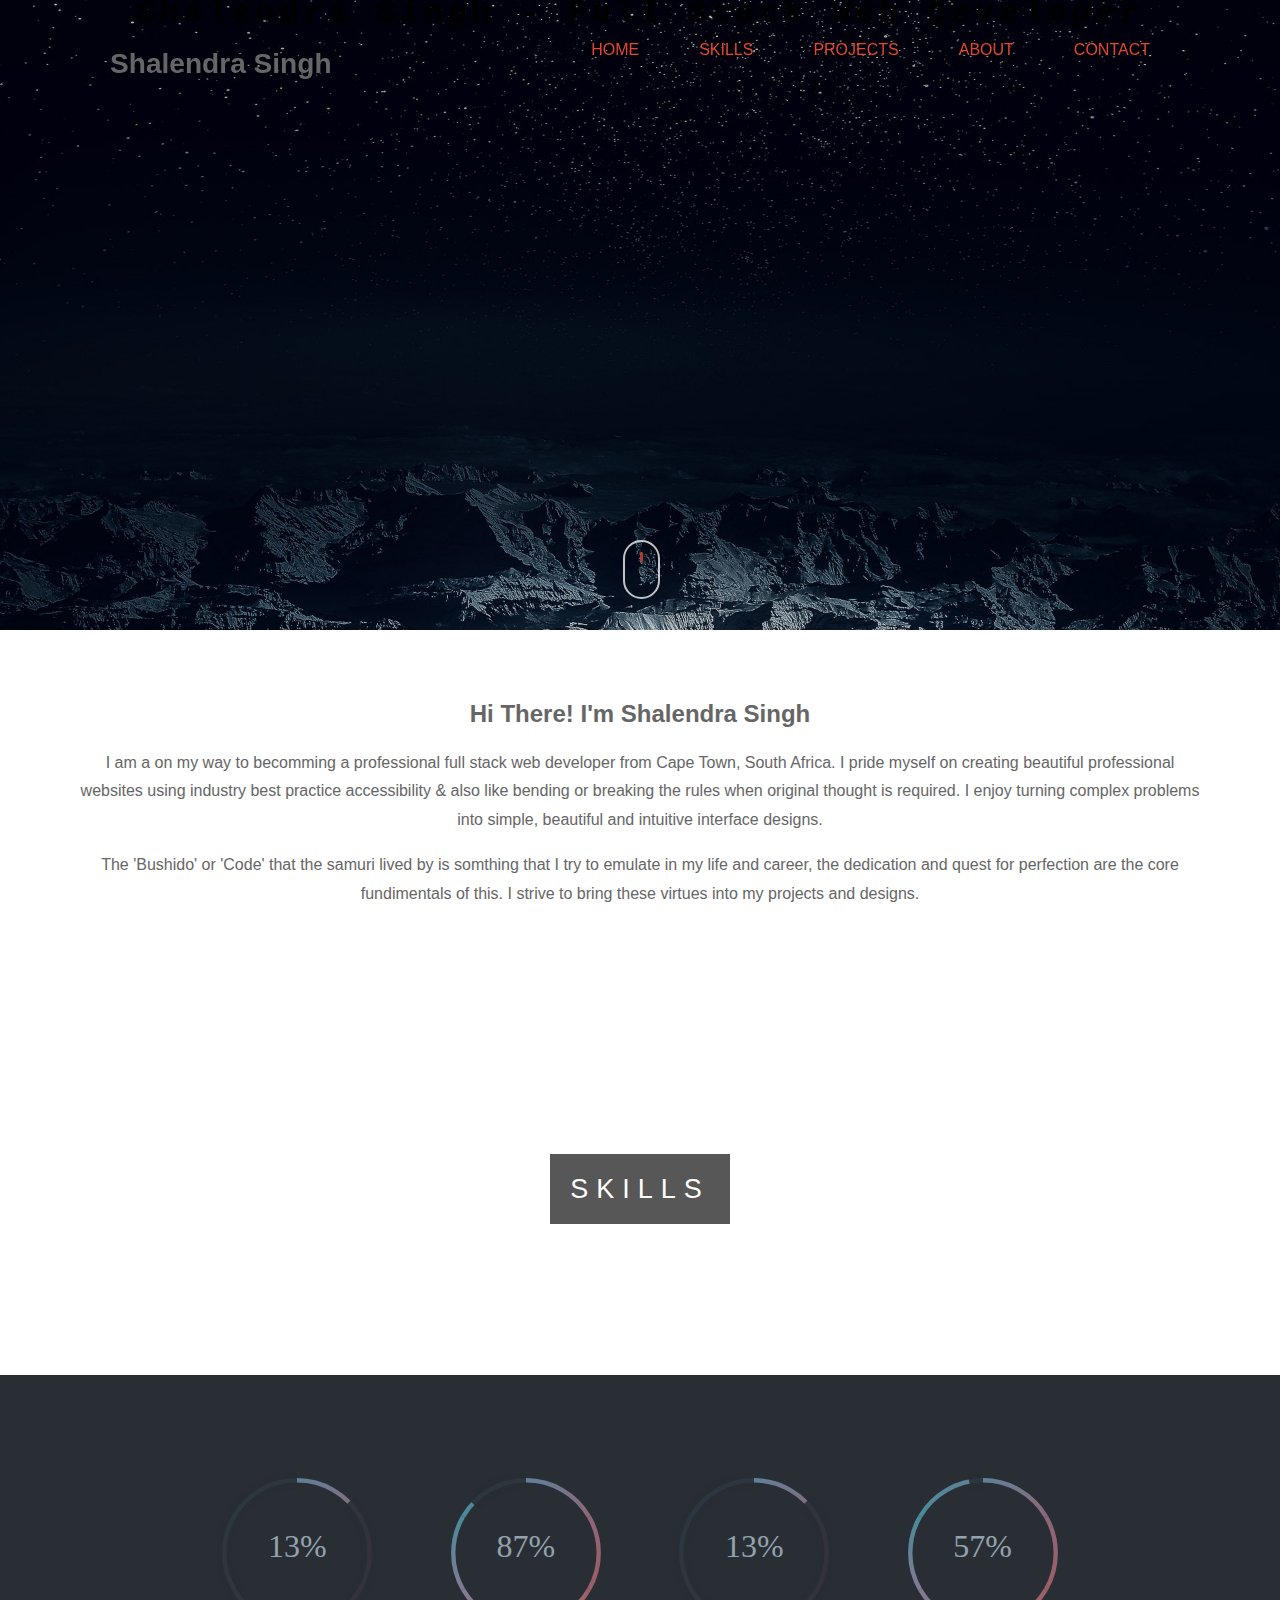
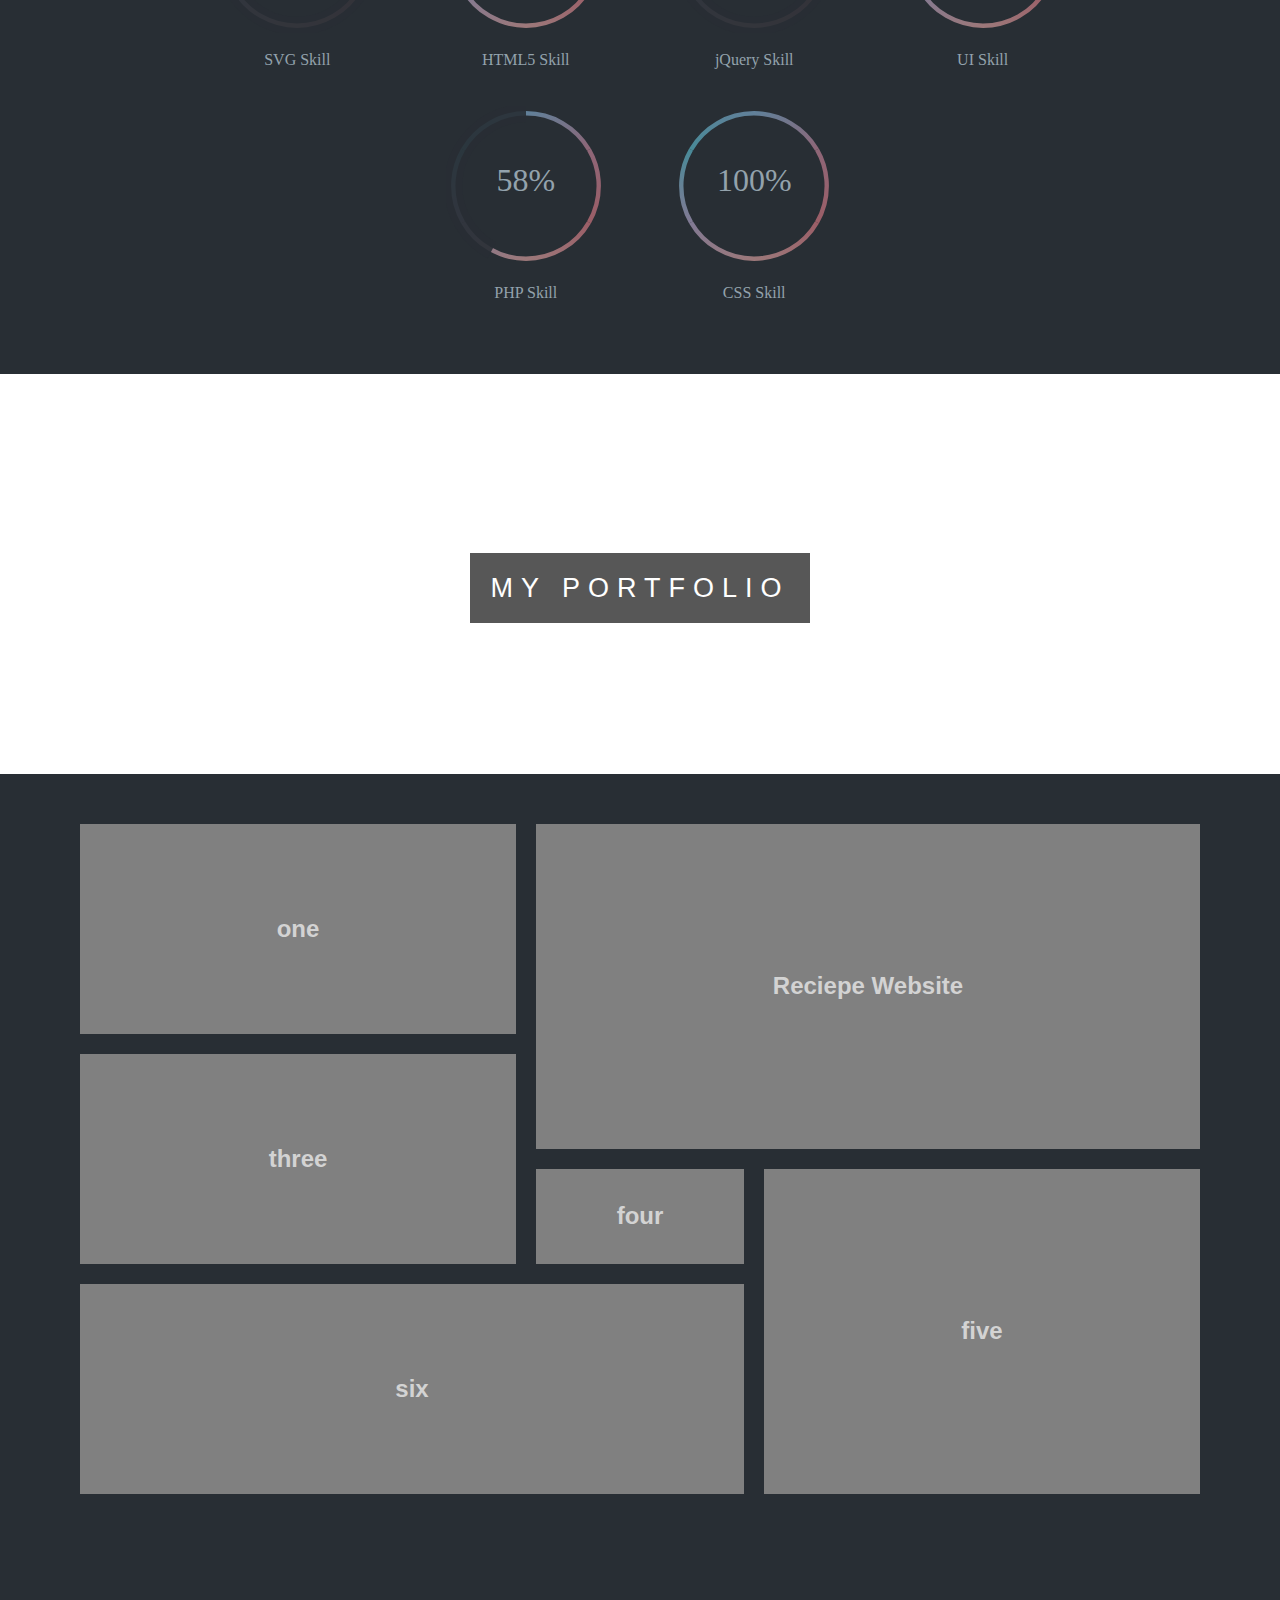
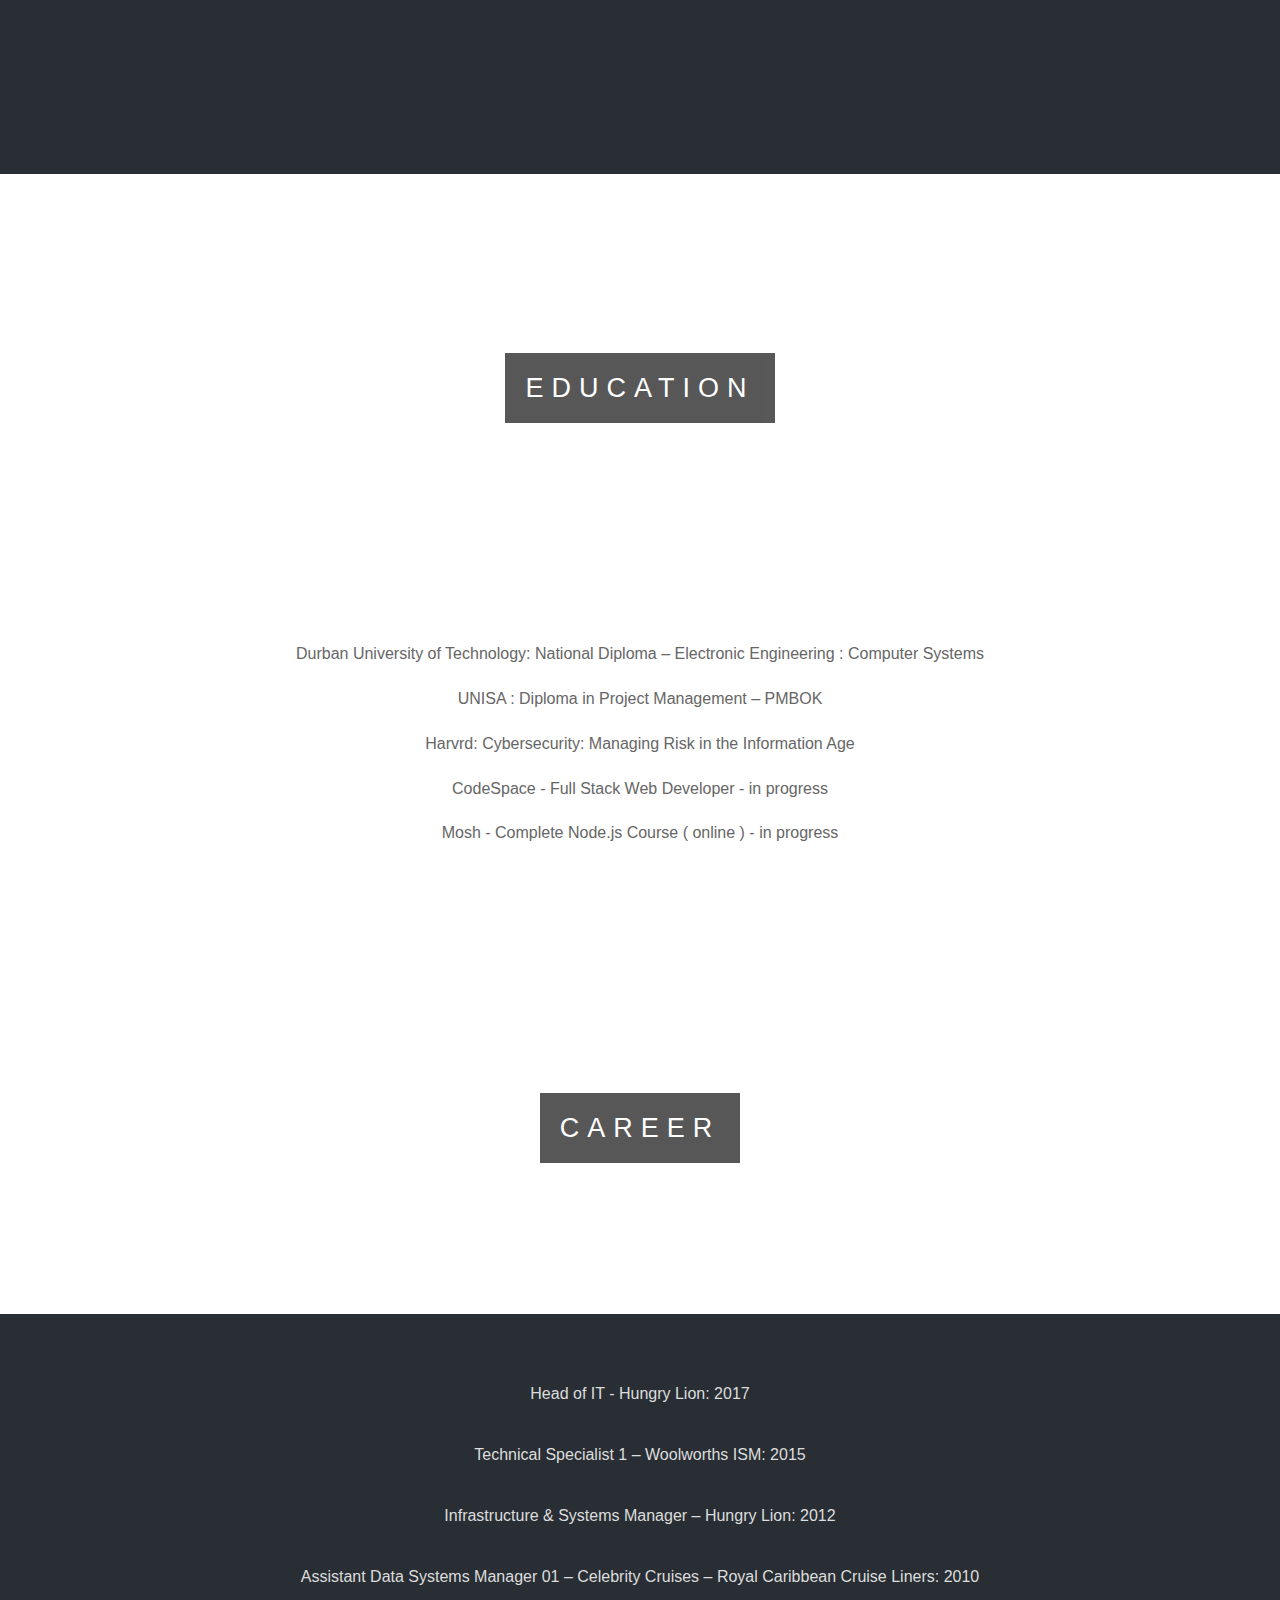
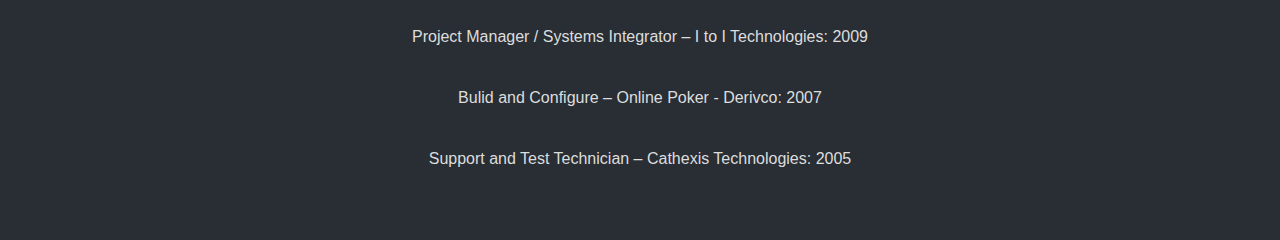
==== index.htm @ 44ef1c2b "updated content" ====
<!DOCTYPE html>
<html lang="en">
<head>
    <meta charset="UTF-8">
    <meta name="viewport" content="width=device-width, initial-scale=1.0">
    <meta http-equiv="X-UA-Compatible" content="ie=edge">
    
    <link href="css/style.css" rel="stylesheet" type="text/css">  <!-- link to the style,css file in the /css folder that holds all the sytle elements for this page -->
    <link href="https://fonts.googleapis.com/css?family=Righteous" rel="stylesheet"> <!-- link to the google font imported after css to ensure website speed optimization -->

    <link rel="shortcut icon" href="/favicon.ico" type="image/x-icon">
    <link rel="icon" href="images/favicon.ico" type="image/x-icon">

    <script
    src="https://code.jquery.com/jquery-3.3.1.js"
    integrity="sha256-2Kok7MbOyxpgUVvAk/HJ2jigOSYS2auK4Pfzbm7uH60="
    crossorigin="anonymous"></script>

    <script typr="text/javascript">

        $(window).on('scroll', function() {
            if($(window).scrollTop()) {
                $('nav').addClass('black');
            }
            else{
                $('nav').removeClass('black');

            }
        })
    </script>   

      <title>Shalendra Singh CV</title>
</head>
<body>

    <div class="wrapper">

        <!--  Nav Menu  -->
        <nav>
            <div class="logo">
            <!--   <img src="images/Web_development_75x75px-72dpi.png">-->
                <h3>Shalendra Singh</h3>
            </div>
            <ul>
                <li><a href="#">Home</a></li>
                <li><a href="#pimg3">Skills</a></li>
                <li><a href="#">Projects</a></li>
                <li><a href="#">About</a></li>
                <li><a href="#">Contact</a></li>  <!--<li><a class="active" href="#">Contact</a></li>-->
            </ul>
        </nav>

    </div>

    <!--  About -->

   <div class="pimg1">
   
        <div class="intro">
          <!-- <img src="images/Shalendra Singh-small.jpg">--> 

            <div class="typewriter">
                    <h1>Shalendra Singh - Full Stack Web Developer</h1>
                </div>
        </div>

            <div class="scroll-downs">
                    <div class="mousey">
                      <div class="scroller"></div>
                    </div>
                  </div>
    </div>    

<section class="section section-light">
    <h2>Hi There! I'm Shalendra Singh</h2>
            <p>     I am a on my way to becomming a professional full stack web developer from Cape Town, South Africa. I pride myself on creating beautiful professional websites using industry best practice accessibility & also like bending or breaking the rules when original thought is required. I enjoy turning complex problems into simple, beautiful and intuitive interface designs.
          </p>

          <p>The 'Bushido' or 'Code' that the samuri lived by is somthing that I try to emulate in my life and career, the dedication and quest for perfection are the core fundimentals of this. I strive to bring these virtues into my projects and designs. </p>
        </p>

        </section>

<!--  Skills -->

<div class="pimg2">
        <div class="ptext">
            <span class="border"> Skills </span>
        </div>
    </div>

    
    <section class="section section-dark">
            <!--  Container  -->
<ul class="progress">
        <!--  Item  -->
        <li data-name="SVG Skill" data-percent="13%">
            <svg viewBox="-10 -10 220 220">
            <g fill="none" stroke-width="6" transform="translate(100,100)">
            <path d="M 0,-100 A 100,100 0 0,1 86.6,-50" stroke="url(#cl1)"/>
            <path d="M 86.6,-50 A 100,100 0 0,1 86.6,50" stroke="url(#cl2)"/>
            <path d="M 86.6,50 A 100,100 0 0,1 0,100" stroke="url(#cl3)"/>
            <path d="M 0,100 A 100,100 0 0,1 -86.6,50" stroke="url(#cl4)"/>
            <path d="M -86.6,50 A 100,100 0 0,1 -86.6,-50" stroke="url(#cl5)"/>
            <path d="M -86.6,-50 A 100,100 0 0,1 0,-100" stroke="url(#cl6)"/>
            </g>
            </svg>
            <svg viewBox="-10 -10 220 220">
            <path d="M200,100 C200,44.771525 155.228475,0 100,0 C44.771525,0 0,44.771525 0,100 C0,155.228475 44.771525,200 100,200 C155.228475,200 200,155.228475 200,100 Z" stroke-dashoffset="81"></path>
            </svg>
        </li>
        <!--  Item  -->
        <li data-name="HTML5 Skill" data-percent="87%">
            <svg viewBox="-10 -10 220 220">
            <g fill="none" stroke-width="6" transform="translate(100,100)">
            <path d="M 0,-100 A 100,100 0 0,1 86.6,-50" stroke="url(#cl1)"/>
            <path d="M 86.6,-50 A 100,100 0 0,1 86.6,50" stroke="url(#cl2)"/>
            <path d="M 86.6,50 A 100,100 0 0,1 0,100" stroke="url(#cl3)"/>
            <path d="M 0,100 A 100,100 0 0,1 -86.6,50" stroke="url(#cl4)"/>
            <path d="M -86.6,50 A 100,100 0 0,1 -86.6,-50" stroke="url(#cl5)"/>
            <path d="M -86.6,-50 A 100,100 0 0,1 0,-100" stroke="url(#cl6)"/>
            </g>
            </svg>
            <svg viewBox="-10 -10 220 220">
            <path d="M200,100 C200,44.771525 155.228475,0 100,0 C44.771525,0 0,44.771525 0,100 C0,155.228475 44.771525,200 100,200 C155.228475,200 200,155.228475 200,100 Z" stroke-dashoffset="547"></path>
            </svg>
        </li>
        <!--  Item  -->
        <li data-name="jQuery Skill" data-percent="13%">
            <svg viewBox="-10 -10 220 220">
            <g fill="none" stroke-width="6" transform="translate(100,100)">
            <path d="M 0,-100 A 100,100 0 0,1 86.6,-50" stroke="url(#cl1)"/>
            <path d="M 86.6,-50 A 100,100 0 0,1 86.6,50" stroke="url(#cl2)"/>
            <path d="M 86.6,50 A 100,100 0 0,1 0,100" stroke="url(#cl3)"/>
            <path d="M 0,100 A 100,100 0 0,1 -86.6,50" stroke="url(#cl4)"/>
            <path d="M -86.6,50 A 100,100 0 0,1 -86.6,-50" stroke="url(#cl5)"/>
            <path d="M -86.6,-50 A 100,100 0 0,1 0,-100" stroke="url(#cl6)"/>
            </g>
            </svg>
            <svg viewBox="-10 -10 220 220">
            <path d="M200,100 C200,44.771525 155.228475,0 100,0 C44.771525,0 0,44.771525 0,100 C0,155.228475 44.771525,200 100,200 C155.228475,200 200,155.228475 200,100 Z" stroke-dashoffset="81"></path>
            </svg>
        </li>
        <!--  Item  -->
        <li data-name="UI Skill" data-percent="57%">
            <svg viewBox="-10 -10 220 220">
            <g fill="none" stroke-width="6" transform="translate(100,100)">
            <path d="M 0,-100 A 100,100 0 0,1 86.6,-50" stroke="url(#cl1)"/>
            <path d="M 86.6,-50 A 100,100 0 0,1 86.6,50" stroke="url(#cl2)"/>
            <path d="M 86.6,50 A 100,100 0 0,1 0,100" stroke="url(#cl3)"/>
            <path d="M 0,100 A 100,100 0 0,1 -86.6,50" stroke="url(#cl4)"/>
            <path d="M -86.6,50 A 100,100 0 0,1 -86.6,-50" stroke="url(#cl5)"/>
            <path d="M -86.6,-50 A 100,100 0 0,1 0,-100" stroke="url(#cl6)"/>
            </g>
            </svg>
            <svg viewBox="-10 -10 220 220">
            <path d="M200,100 C200,44.771525 155.228475,0 100,0 C44.771525,0 0,44.771525 0,100 C0,155.228475 44.771525,200 100,200 C155.228475,200 200,155.228475 200,100 Z" stroke-dashoffset="610"></path>
            </svg>
        </li>
        <!--  Item  -->
        <li data-name="PHP Skill" data-percent="58%">
            <svg viewBox="-10 -10 220 220">
            <g fill="none" stroke-width="6" transform="translate(100,100)">
            <path d="M 0,-100 A 100,100 0 0,1 86.6,-50" stroke="url(#cl1)"/>
            <path d="M 86.6,-50 A 100,100 0 0,1 86.6,50" stroke="url(#cl2)"/>
            <path d="M 86.6,50 A 100,100 0 0,1 0,100" stroke="url(#cl3)"/>
            <path d="M 0,100 A 100,100 0 0,1 -86.6,50" stroke="url(#cl4)"/>
            <path d="M -86.6,50 A 100,100 0 0,1 -86.6,-50" stroke="url(#cl5)"/>
            <path d="M -86.6,-50 A 100,100 0 0,1 0,-100" stroke="url(#cl6)"/>
            </g>
            </svg>
            <svg viewBox="-10 -10 220 220">
            <path d="M200,100 C200,44.771525 155.228475,0 100,0 C44.771525,0 0,44.771525 0,100 C0,155.228475 44.771525,200 100,200 C155.228475,200 200,155.228475 200,100 Z" stroke-dashoffset="364"></path>
            </svg>
        </li>
        <!--  Item  -->
        <li data-name="CSS Skill" data-percent="100%">
            <svg viewBox="-10 -10 220 220">
            <g fill="none" stroke-width="6" transform="translate(100,100)">
            <path d="M 0,-100 A 100,100 0 0,1 86.6,-50" stroke="url(#cl1)"/>
            <path d="M 86.6,-50 A 100,100 0 0,1 86.6,50" stroke="url(#cl2)"/>
            <path d="M 86.6,50 A 100,100 0 0,1 0,100" stroke="url(#cl3)"/>
            <path d="M 0,100 A 100,100 0 0,1 -86.6,50" stroke="url(#cl4)"/>
            <path d="M -86.6,50 A 100,100 0 0,1 -86.6,-50" stroke="url(#cl5)"/>
            <path d="M -86.6,-50 A 100,100 0 0,1 0,-100" stroke="url(#cl6)"/>
            </g>
            </svg>
            <svg viewBox="-10 -10 220 220">
            <path d="M200,100 C200,44.771525 155.228475,0 100,0 C44.771525,0 0,44.771525 0,100 C0,155.228475 44.771525,200 100,200 C155.228475,200 200,155.228475 200,100 Z" stroke-dashoffset="629"></path>
            </svg>
        </li>
    </ul>
    <!--  Defining Angle Gradient Colors  -->
    <svg width="0" height="0">
    <defs>
    <linearGradient id="cl1" gradientUnits="objectBoundingBox" x1="0" y1="0" x2="1" y2="1">
        <stop stop-color="#618099"/>
        <stop offset="100%" stop-color="#8e6677"/>
    </linearGradient>
    <linearGradient id="cl2" gradientUnits="objectBoundingBox" x1="0" y1="0" x2="0" y2="1">
        <stop stop-color="#8e6677"/>
        <stop offset="100%" stop-color="#9b5e67"/>
    </linearGradient>
    <linearGradient id="cl3" gradientUnits="objectBoundingBox" x1="1" y1="0" x2="0" y2="1">
        <stop stop-color="#9b5e67"/>
        <stop offset="100%" stop-color="#9c787a"/>
    </linearGradient>
    <linearGradient id="cl4" gradientUnits="objectBoundingBox" x1="1" y1="1" x2="0" y2="0">
        <stop stop-color="#9c787a"/>
        <stop offset="100%" stop-color="#817a94"/>
    </linearGradient>
    <linearGradient id="cl5" gradientUnits="objectBoundingBox" x1="0" y1="1" x2="0" y2="0">
        <stop stop-color="#817a94"/>
        <stop offset="100%" stop-color="#498a98"/>
    </linearGradient>
    <linearGradient id="cl6" gradientUnits="objectBoundingBox" x1="0" y1="1" x2="1" y2="0">
        <stop stop-color="#498a98"/>
        <stop offset="100%" stop-color="#618099"/>
    </linearGradient>
    </defs>
    </svg>
        </section>

        <!--  Protfolio -->

        <div class="pimg3">
                <div class="ptext">
                    <span class="border"> My Portfolio  </span>
                </div>
            </div>
        
            <section class="section section-dark-alt">
                    <div class="main-content">
                            <div class="portfolio">
                              <div class="portfolio-item medium">one</div>
                              <div class="portfolio-item large two">Reciepe Website</div>
                              <div class="portfolio-item medium">three</div>
                              <div class="portfolio-item small">four</div>
                              <div class="portfolio-item tall">five</div>
                              <div class="portfolio-item wide">six</div>
                            </div>
                          </div>
    

                        </section>

<!--  Education -->
    <div class="pimg4">

                <div class="ptext">
                    <span class="border"> Education </span>
                </div>
            </div>

<section class="section section-light">

<p> Durban University of Technology:  National Diploma – Electronic Engineering :  Computer Systems</p>
<p> UNISA : Diploma in Project Management – PMBOK</p>
<p> Harvrd: Cybersecurity: Managing Risk in the Information Age</p>

<p> CodeSpace - Full Stack Web Developer - in progress</p>
<p> Mosh - Complete Node.js Course ( online )  - in progress </p>

  
</section>

<!--  Career -->
    <div class="pimg5">

                <div class="ptext">
                    <span class="border"> Career</span>
                </div>
            </div>

<section class="section section-dark">

<p> Head of IT - Hungry Lion: 2017</p>
<p> Technical Specialist 1 – Woolworths ISM: 2015 </p>
<p> Infrastructure & Systems Manager –  Hungry Lion: 2012 </p>
<p> Assistant Data Systems Manager 01 – Celebrity Cruises – Royal Caribbean Cruise Liners: 2010</p>
<p> Project Manager / Systems Integrator – I to I Technologies: 2009 </p>
<p> Bulid and Configure  – Online Poker - Derivco: 2007</p>
<p>Support and Test Technician – Cathexis Technologies: 2005</p>

  
</section>



                          
</body>
</html>
---- css/style.css ----
body, html{
    height: 100%;
    margin: 0;
    font-size: 16px;
    font-family: "Lato", sans-serif;
    font-weight: 400;
    line-height: 1.8em;
    color: #666;
}

.pimg1{
  position: relative;

  background-position: center;
  background-size: cover;
  background-repeat: no-repeat;
  background-attachment: fixed;


}

.pimg2, .pimg3, .pimg4, .pimg5{
    position: relative;
    opacity: 0.70;
    background-position: center;
    background-size: cover;
    background-repeat: no-repeat;
    background-attachment: fixed;

}

nav{
    position: fixed;
    top: 0;
    left: 0;
    width: 100%;
    height: 100%;
    padding: 10px 100px;
    box-sizing: border-box;
    transition: .3s;
    z-index: 1;

}

nav.black{
  background: #FFF;
   /*background: rgba(0,0,0,.8);*/
    height: 80px;
    padding: 10px 100px;
    }

nav .logo{
   padding: 12px 10px;
   height: 80px;
   float: left;
   font-size: 24px;
   transition: .3s;
}



nav.black .logo{
    color: #E2472F;
}

nav ul{
    list-style: none;
    float: right;
    margin: 0;
    padding: 0;
    display: flex;
}

nav ul li{
    list-style: none;

}

nav ul li a{
    line-height: 80px;
    color: #E2472F;
    padding: 12px 30px;
    text-decoration: none;
    text-transform: uppercase;
    transition: .3s;
}

nav.black ul li a{
    color: #000;

}

nav ul li a:focus {
    outline: none;
}

nav ul li a.active{
background: #E2472F;
color: #fff;
border-radius: 6px;
}

.intro{
  text-align: center;
  justify-content: center;
  align-items: center;
}

.intro h1{
  width: 100%;
  height: 100%;
  position: relative;
  margin: auto;
  top: 50%;
  bottom: 10%;
  left: 0;
  right: 0;
}

.intro img {

position: absolute;
    width: 180px;
    height: 180px;
    border-radius: 50%;
    border-color: #fff;
    border-style: double;
    margin: auto;
    top: 0;
    bottom: 0;
    left: 0;
    right: 0;
    max-width: 100%;
  }



/* DEMO-SPECIFIC STYLES */
.typewriter h1 {
  color: #000;
  font-family: monospace;
  overflow: hidden; /* Ensures the content is not revealed until the animation */
  border-right: .15em solid orange; /* The typwriter cursor */
  white-space: nowrap; /* Keeps the content on a single line */
  margin: 0 auto; /* Gives that scrolling effect as the typing happens */
  letter-spacing: .15em; /* Adjust as needed */
  animation: 
    typing 3.5s steps(30, end),
    blink-caret 25.5s step-end infinite;
}

/* The typing effect */
@keyframes typing {
  from { width: 0 }
  to { width: 100% }
}

/* The typewriter cursor effect */
@keyframes blink-caret {
  from, to { border-color: transparent }
  50% { border-color: orange }
}


.pimg1{

    background-image: url('../images/aerial-shot-dark-from-above-1358699.jpg');
    min-height: 70%;
    }

.pimg2{

background-image: url('../images/pexels-photo-169573.jpeg');
min-height: 400px;
}

.pimg3{

background-image: url('../images/pexels-photo-301614.jpeg');
min-height: 400px;
}

.pimg4{

  background-image: url('../images/pexels-photo-590493.jpeg');
  min-height: 400px;
  }

  .pimg5{

    background-image: url('../images/pexels-photo-1068523.jpeg');
    min-height: 400px;
    }

.section{
text-align: center;
padding: 50px 80px;
}

.section-light{
    background-color: white;
 color: #666;
}

.section-dark{
    background-color: #282e34;
    color: #ddd;
    display: grid;
   }

   .section-dark-alt{
    background-color: #282e34;
    color: #ddd;
    display: grid;
    height: 100%;
   }

.ptext{
    position: absolute;
    top:50%;
    width: 100%;
    text-align: center;
    color: #000;
    font-size: 27px;
    letter-spacing: 8px;
    text-transform: uppercase;
}

img{
  width: 40%;
  height: 60%;
  position: absolute;
  top: 20%;
  left: 5%;
}

.pimg1 .ptext{

  top:90%;
  width: 100%;
  text-align: left;
  color: red;
  font-size: 10px;
  letter-spacing: 4px;
  text-transform: none;

}
.ptext .border{
    background-color: #111;
    color: #fff;
    padding: 20px;
}

.ptext .border.trans{
    background-color: transparent;
}

@media(max-width:567px){
    .pimg1, .pimg2, .pimg3{
        background-attachment: scroll;
    }
}

.logo img{
  width: 40%;
  height: 80%;
}
  


/* Mouse scoll css*/

.scroll-downs {
    position: absolute;
    top: 80%;
    right: 0;
    bottom: 0;
    left: 0;
    margin: auto;
    
    width :34px;
    height: 55px;
  }
  .mousey {
    width: 3px;
    padding: 10px 15px;
    height: 35px;
    border: 2px solid rgb(255, 255, 255);
    border-radius: 25px;
    opacity: 0.75; 
    box-sizing: content-box;
  }
  .scroller {
    width: 3px;
    height: 10px;
    border-radius: 25%;
    background-color: #E2472F;
    animation-name: scroll;
    animation-duration: 2.2s;
    animation-timing-function: cubic-bezier(.15,.41,.69,.94);
    animation-iteration-count: infinite;
  }
  @keyframes scroll {
    0% { opacity: 0; }
    10% { transform: translateY(0); opacity: 1; }
    100% { transform: translateY(15px); opacity: 0;}
  }


/* SVG Circular Progress*/

@import url(https://fonts.googleapis.com/css?family=Lato:100,400);
@-webkit-keyframes load {
  0% {
    stroke-dashoffset: 0;
  }
}
@keyframes load {
  0% {
    stroke-dashoffset: 0;
  }
}
.progress {
  position: relative;
  display: inline-block;
  padding: 0;
  text-align: center;
}
.progress > li {
  display: inline-block;
  position: relative;
  text-align: center;
  color: #93A2AC;
  font-family: Lato;
  font-weight: 100;
  margin: 2rem;
}
.progress > li:before {
  content: attr(data-name);
  position: absolute;
  width: 100%;
  bottom: -2rem;
  font-weight: 400;
}
.progress > li:after {
  content: attr(data-percent);
  position: absolute;
  width: 100%;
  top: 3.7rem;
  left: 0;
  font-size: 2rem;
  text-align: center;
}
.progress svg {
  width: 10rem;
  height: 10rem;
}
.progress svg:nth-child(2) {
  position: absolute;
  left: 0;
  top: 0;
  -webkit-transform: rotate(-90deg);
          transform: rotate(-90deg);
}
.progress svg:nth-child(2) path {
  fill: none;
  stroke-width: 25;
  stroke-dasharray: 629;
  stroke: #282e34; /*aling to backgrond color */
  opacity: .9;
  -webkit-animation: load 10s;
          animation: load 10s;
}


/* ===================
 Portfolio
=================== */

.main-content{
  width: 100%;
  margin: 0, auto;
}

.portfolio {
  display: grid;
  height: 100%;
  grid-template-rows: repeat(8, 1fr);
  grid-template-columns: repeat(5, 1fr);
  grid-gap: 20px;
}

.portfolio-item {
  background: grey;
  color: lightgray;
  font-weight: bold;
  display: flex;
  justify-content: center;
  align-items: center;
  
  /* Refractored the code a little from the video.
   Moved these from the .two, thought it made
  more sense like this.*/

  font-size: 1.5em;
  background-size: cover;
  background-position: top left;
  transition: all ease-in-out 300ms;
  position: relative;
/*  z-index: 10; */
}
  
  .portfolio-item.small {
    grid-row: span 1;
    grid-column: span 1;
  }
  
  .portfolio-item.medium {
    grid-row: span 2;
    grid-column: span 2;
  }
  
  .portfolio-item.large {
    grid-row: span 3;
    grid-column: span 3;
  }
  
  .portfolio-item.tall {
    grid-row: span 3;
    grid-column: span 2;
  }
  
  .portfolio-item.wide {
    grid-row: span 2;
    grid-column: span 3;
  }
    
  .portfolio-item.hover {
    color: #fff;
    text-shadow: 0 0 5px rgba(0, 0, 0, 0.85);
  }

  .portfolio-item.two {
  background-image: url(/images/recipe-project.JPG);
  }
  
  .portfolio-item.two::before {
    content: '';
    display: block;
    background: black;
    opacity: 0.8;
    position: absolute;
    top: 0;
    right: 0;
    bottom: 0;
    left: 0;
    transition: all ease-in-out 300ms;
    z-index: -1;
  }
  
  .portfolio-item.two:hover::before {
    opacity: 0.2;
  }
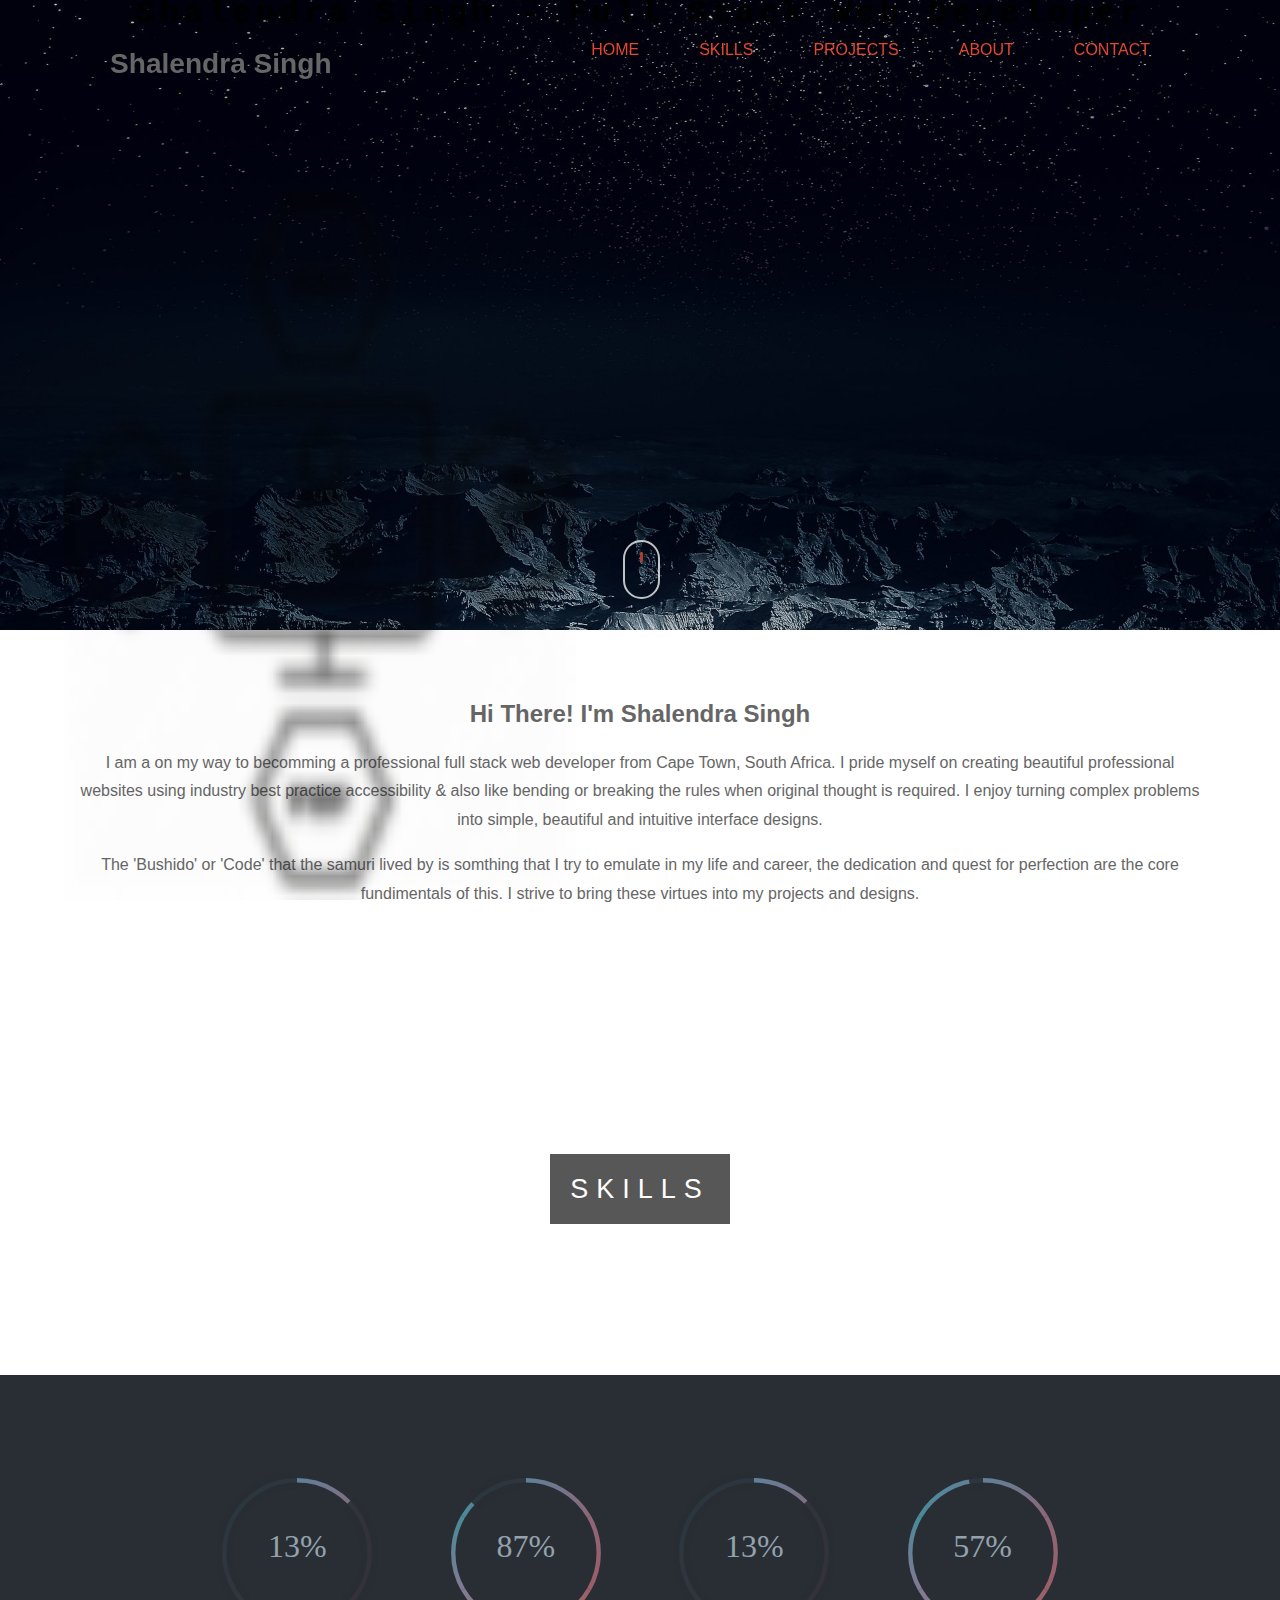
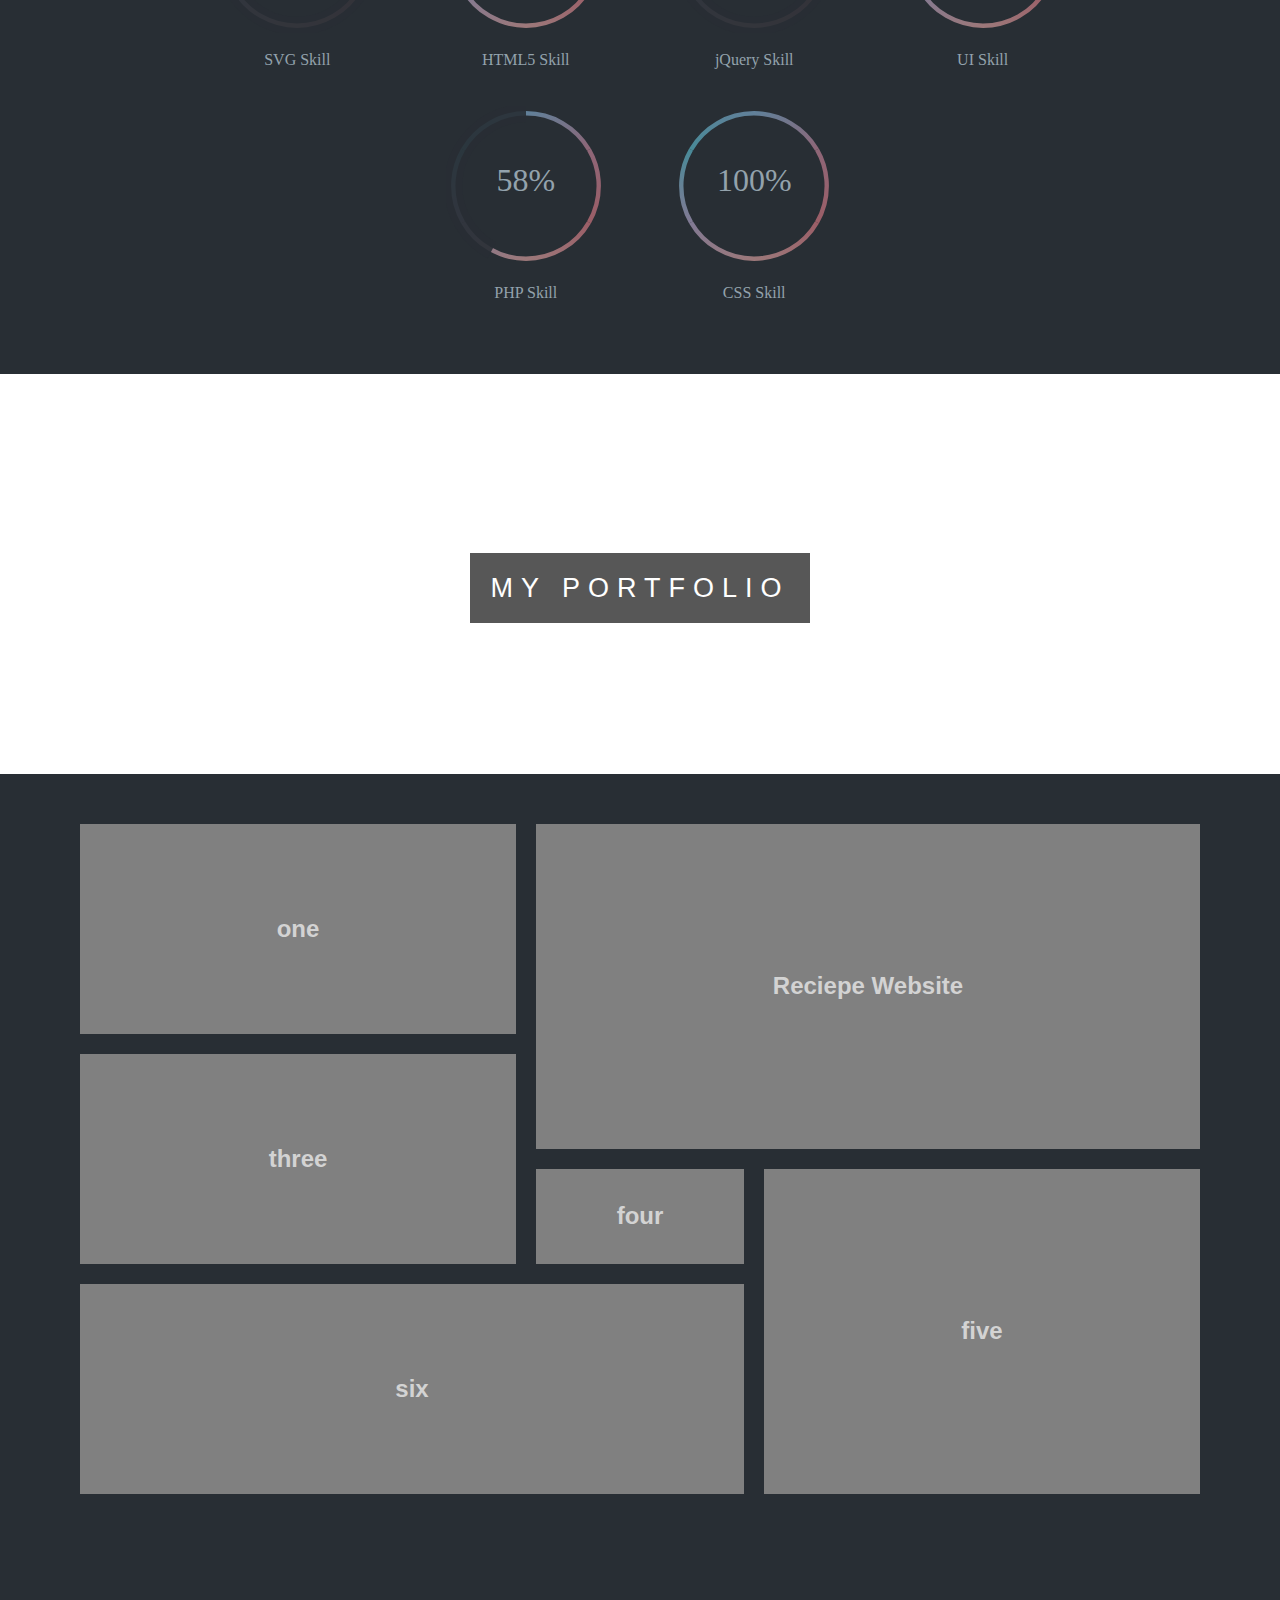
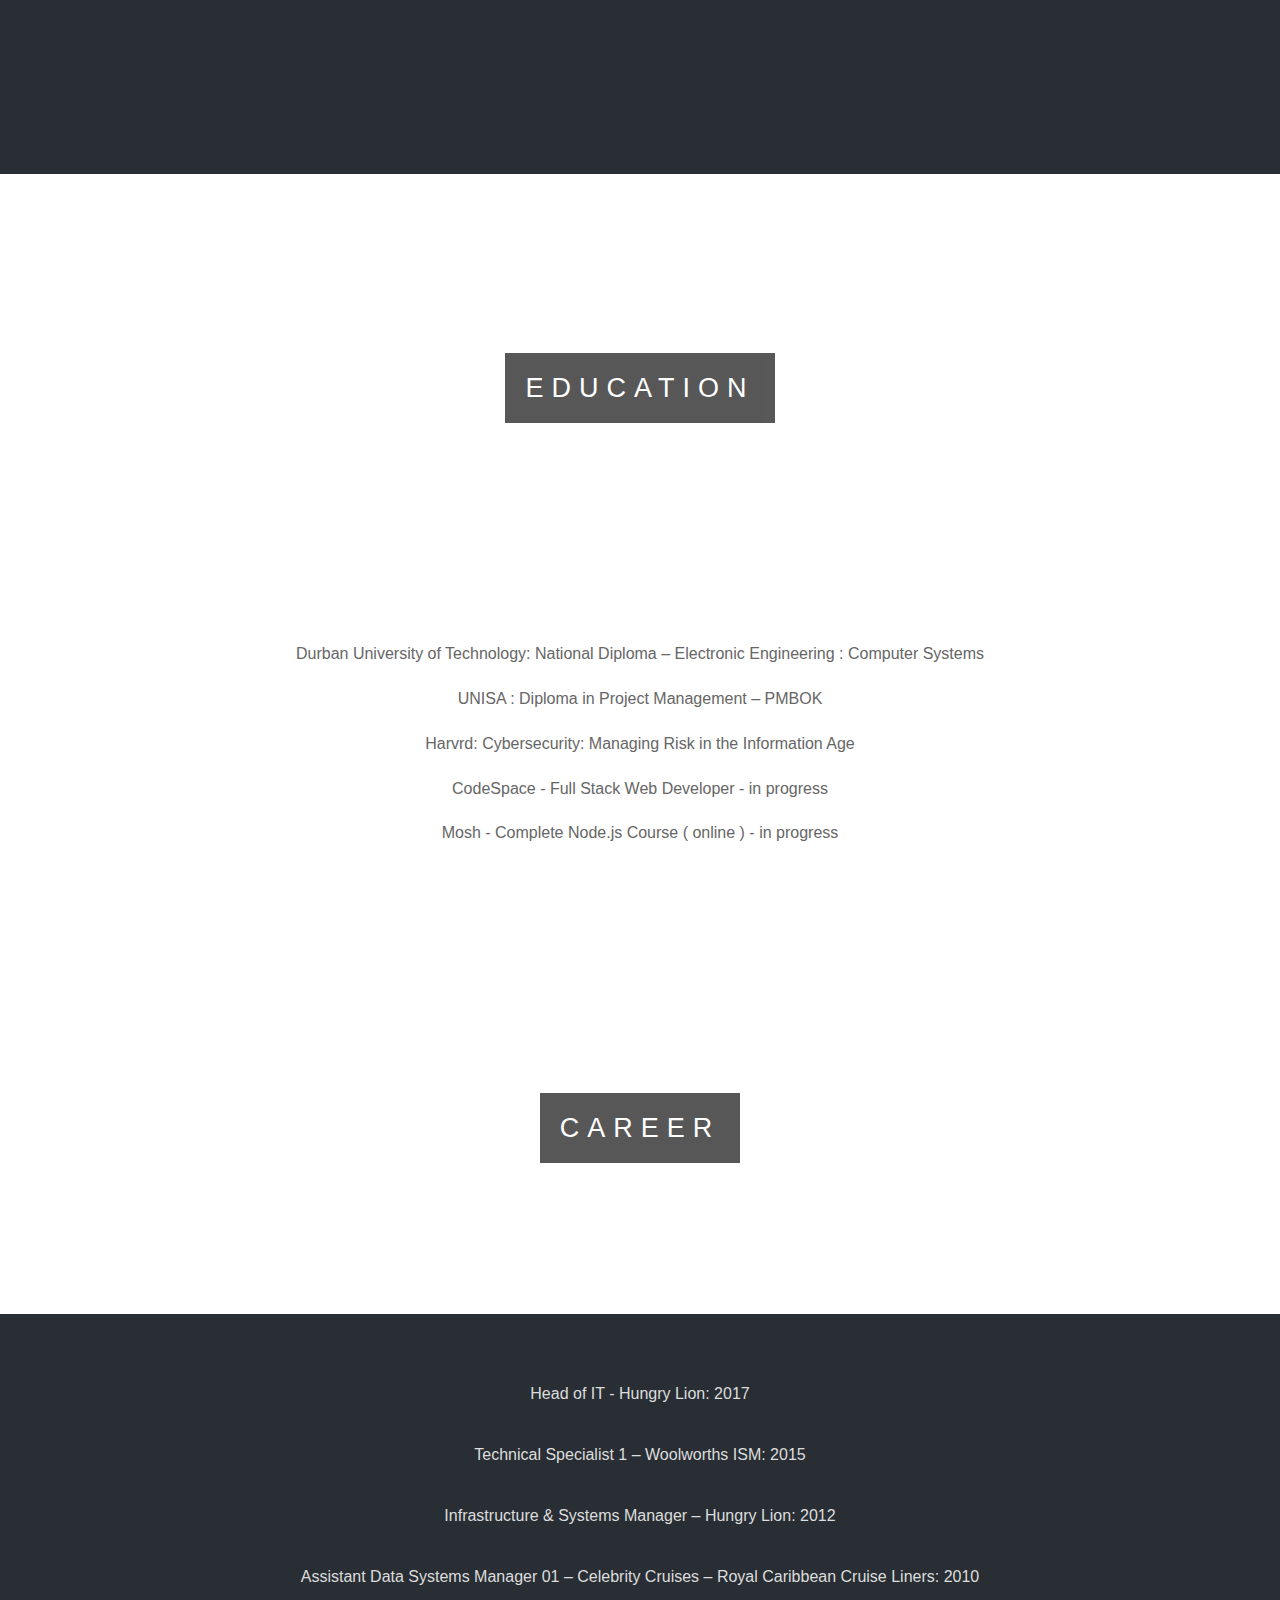
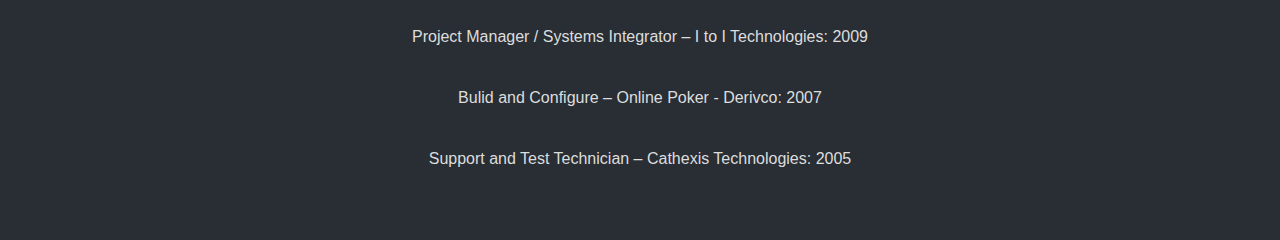
==== commit 91cd7b5a: "pic added 2" ====
--- a/index.htm
+++ b/index.htm
@@ -38,7 +38,8 @@
         <!--  Nav Menu  -->
         <nav>
             <div class="logo">
-            <!--   <img src="images/Web_development_75x75px-72dpi.png">-->
+             <img src="images/Web_development_75x75px-72dpi.png">
+             <div> </div>
                 <h3>Shalendra Singh</h3>
             </div>
             <ul>
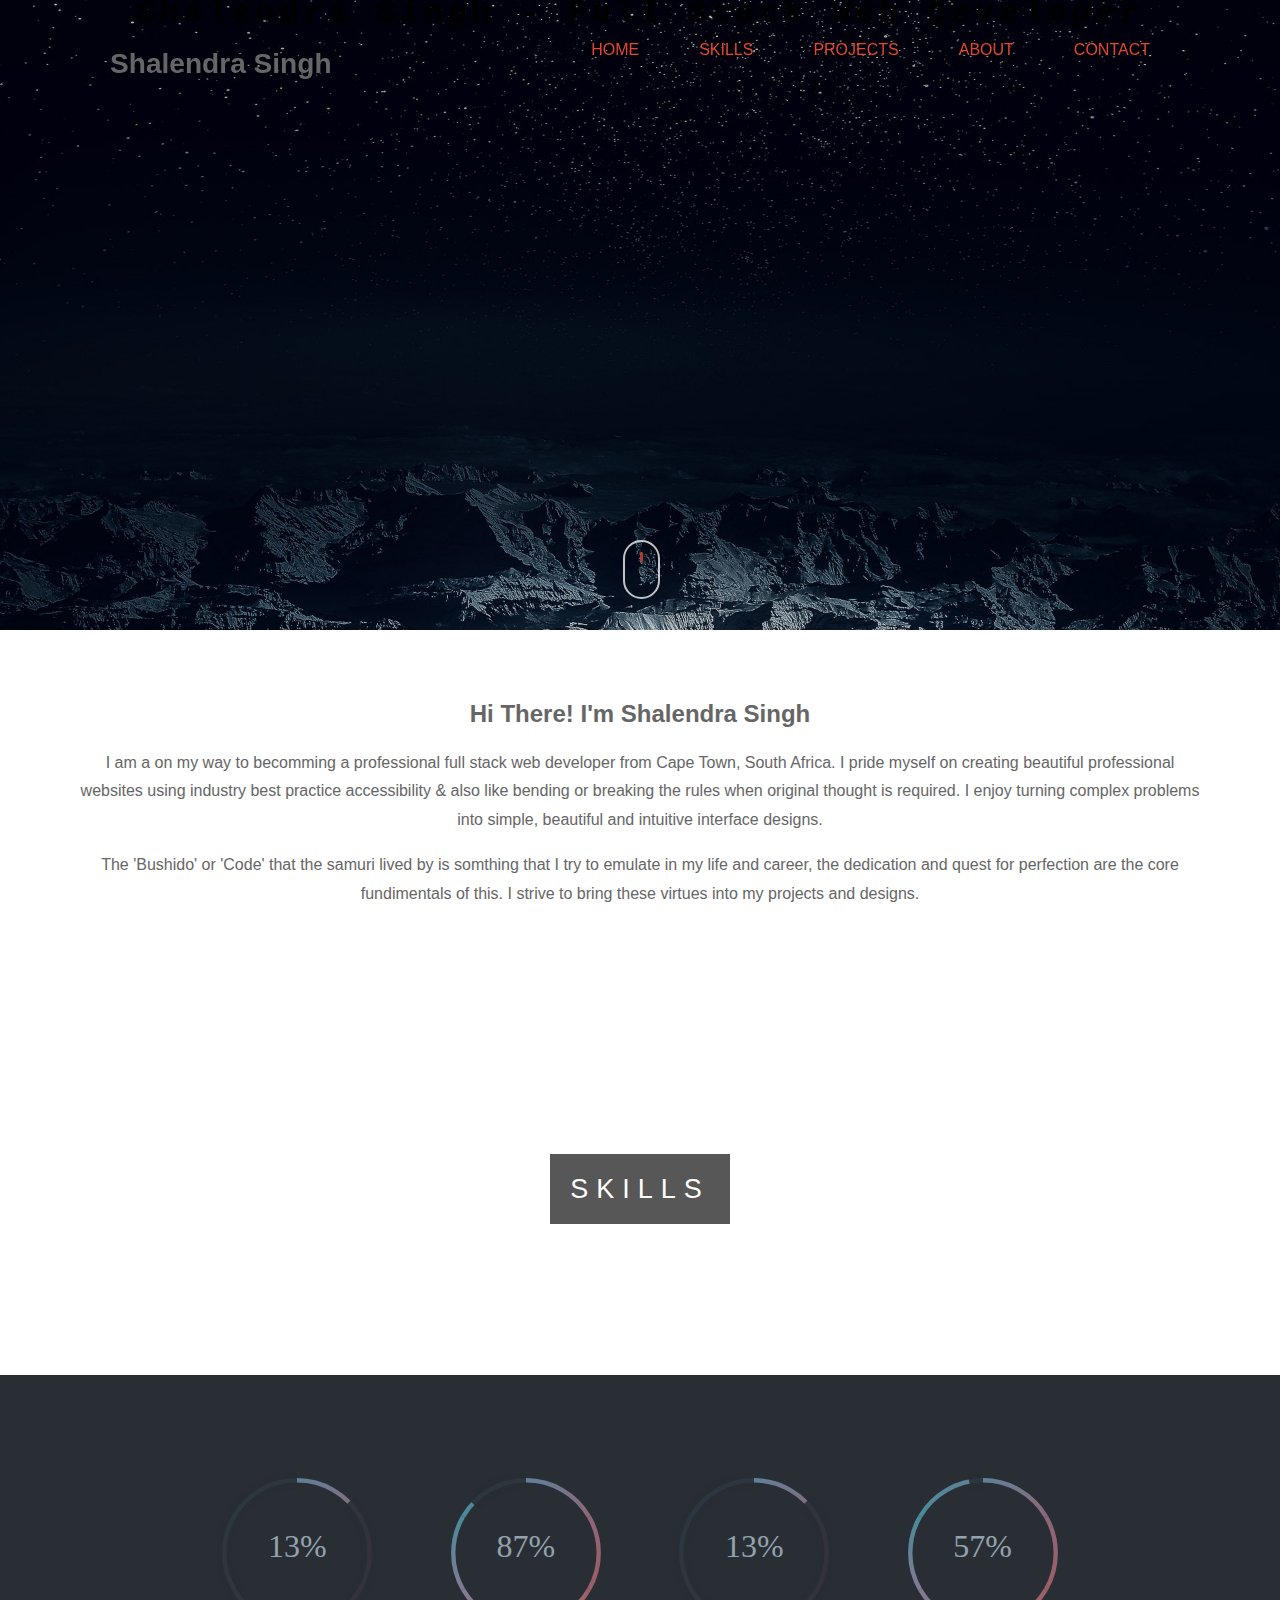
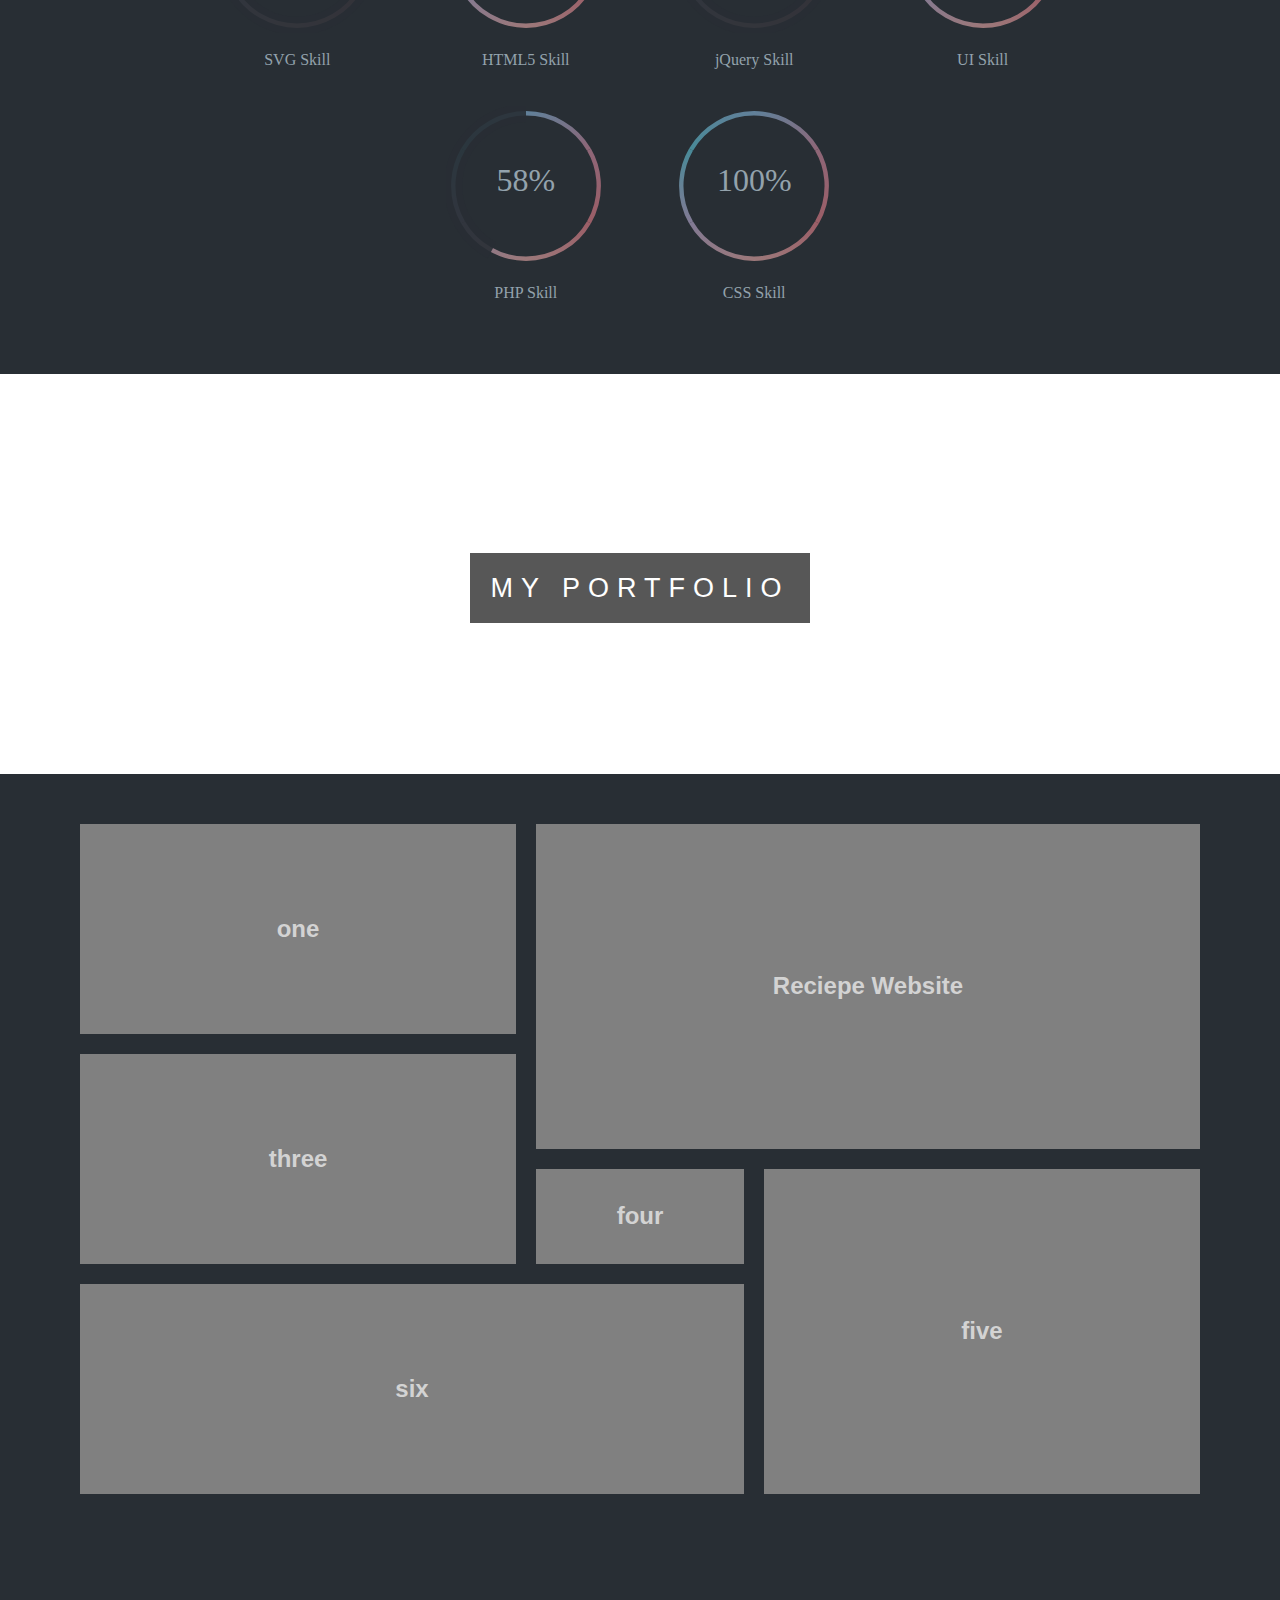
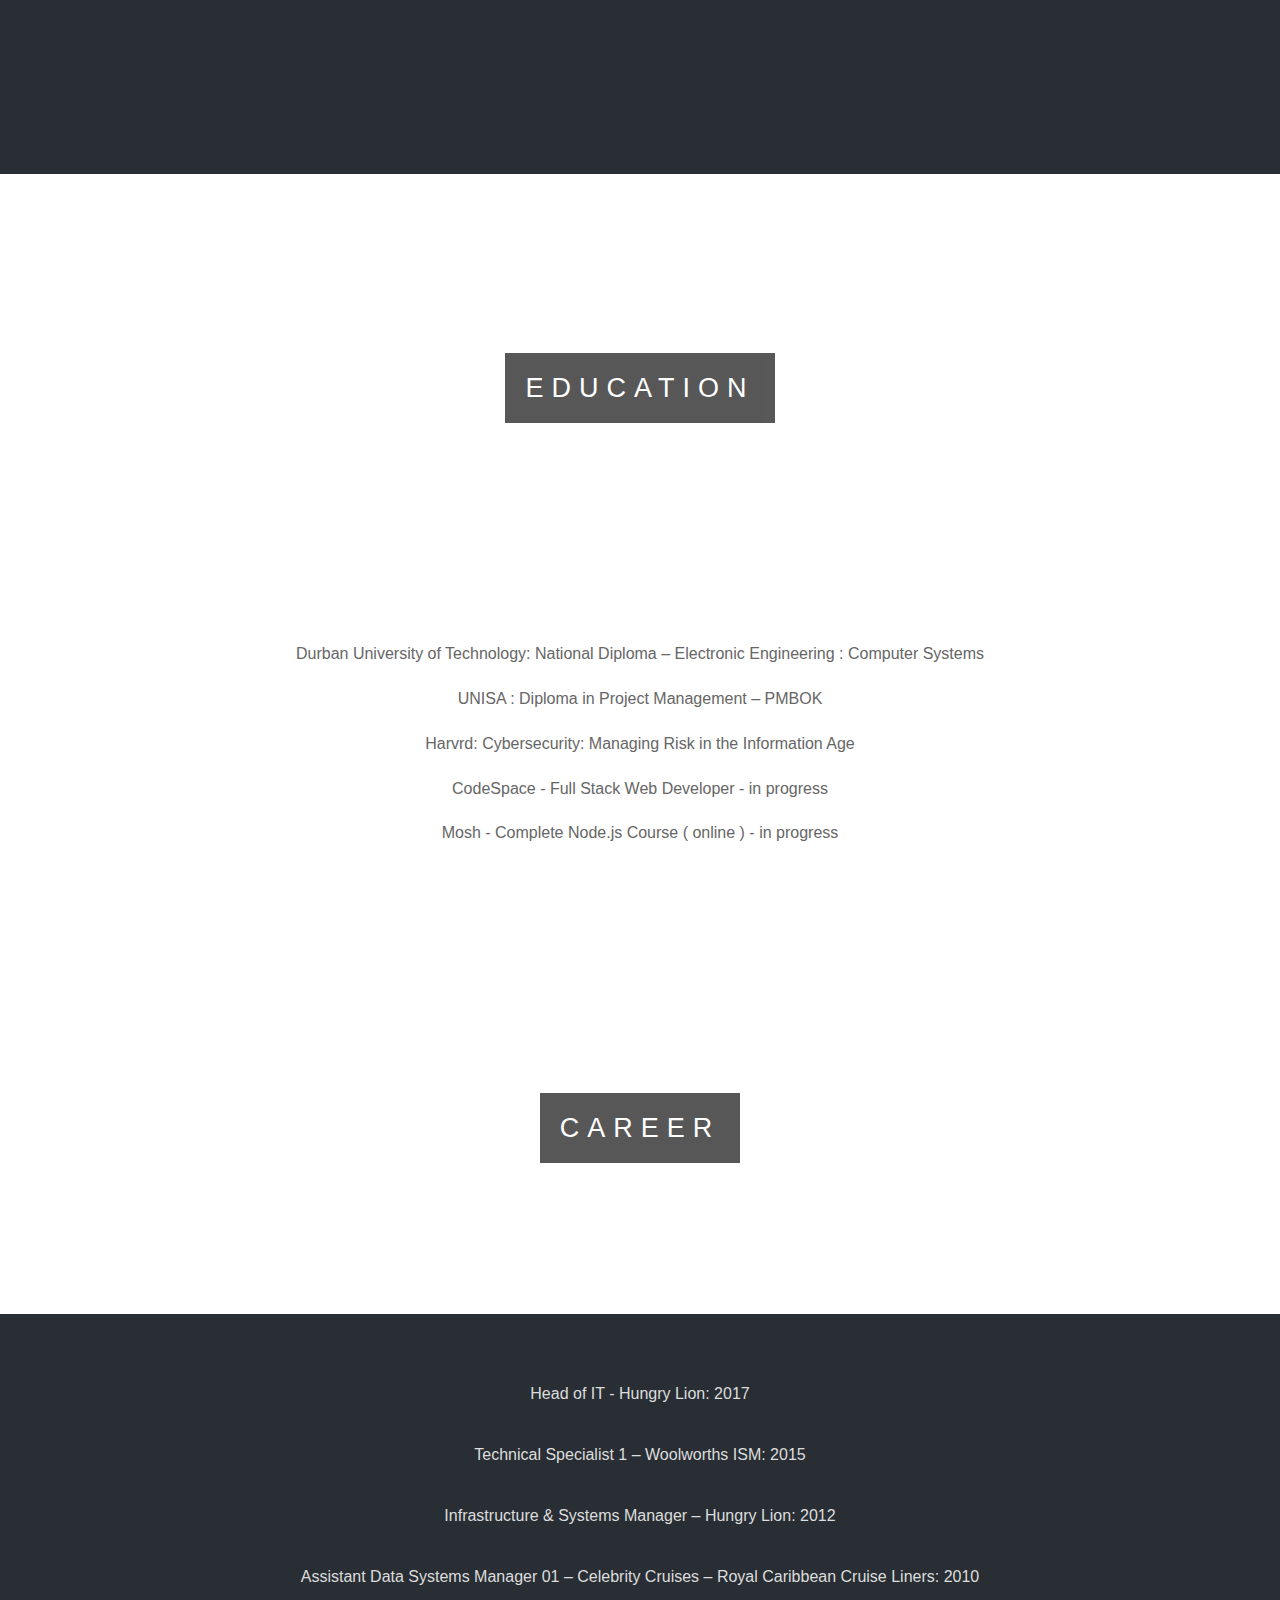
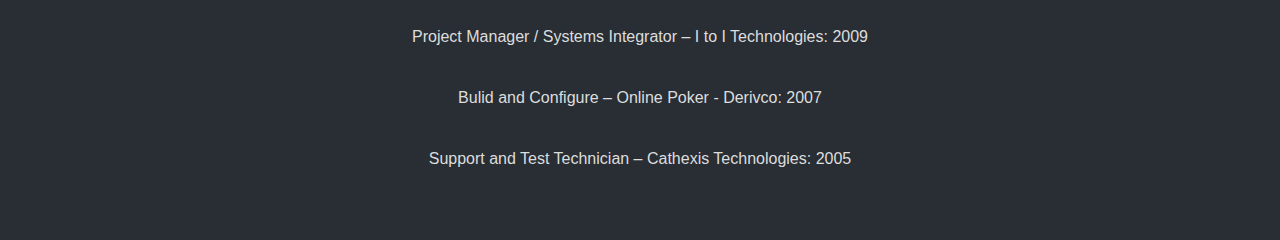
==== commit dbaca0b0: "pic added removed" ====
--- a/index.htm
+++ b/index.htm
@@ -38,8 +38,8 @@
         <!--  Nav Menu  -->
         <nav>
             <div class="logo">
-             <img src="images/Web_development_75x75px-72dpi.png">
-             <div> </div>
+            <!-- <img src="images/Web_development_75x75px-72dpi.png">
+             <div> </div>-->
                 <h3>Shalendra Singh</h3>
             </div>
             <ul>
